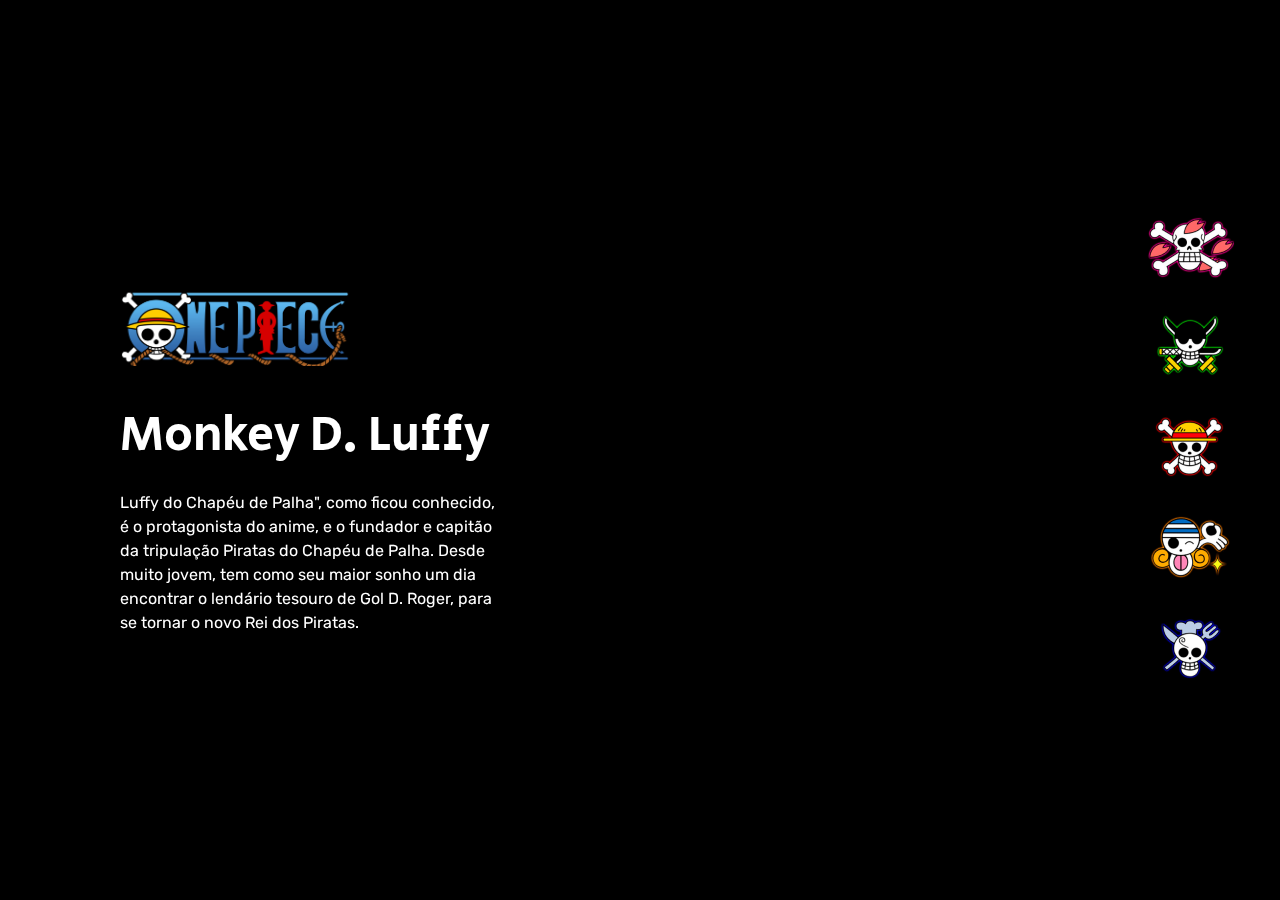
==== index.html @ abfa3071 "change index" ====
<!DOCTYPE html>
<html lang="pt-BR">

<head>
    <meta charset="UTF-8">
    <meta name="viewport" content="width=device-width, initial-scale=1.0">

    <link rel="preconnect" href="https://fonts.googleapis.com">
    <link rel="preconnect" href="https://fonts.gstatic.com" crossorigin>
    <link href="https://fonts.googleapis.com/css2?family=Rubik&family=Secular+One&display=swap" rel="stylesheet">
    
    <link rel="stylesheet" href="src/css/reset.css"/>
   
    <link rel="stylesheet" href="src/css/estilos.css"/>

    <link rel="stylesheet" href="src/css/responsivo.css"/>

    <title>One Piece</title>
</head>

<body>
    <main class="personagens">
        <div class="personagem">
            <img class="imagem" src="src/Imagens/personagem-tony-chopper.png" alt="Personagem Tony Chopper">
            <div class="conteudo"><i class="logo"></i>
                <h2 class="nome-personagem">Tony Chopper</h2>
                <p class="descricao" style="font-family: 'Rubik', sans-serif;"> Esta pequena rena ganhou a habilidade de mudar sua forma e de pensar como humanos após comer a fruta Hito Hito no Mi. Chopper é um valioso membro da tripulação dos Piratas do Chapéu de Palha, atuando como médico da tripulação. </p>
            </div>

        </div>


        <div class="personagem">
            <img class="imagem" src="src/Imagens/personagem-roronoa-zoro.png" alt="Personagem Roronoa Zoro">
            <div class="conteudo">
                <i class="logo"></i>
                <h2 class="nome-personagem">Roronoa Zoro</h2>
                <p class="descricao" style="font-family: 'Rubik', sans-serif;"> Primeiro pirata (segundo membro se contarmos com Luffy) a se juntar à tripulação de Piratas do Chapéu de Palha, Zoro aceitou o convite de Luffy após o capitão salvar sua vida. </p>
            </div>

        </div>


        <div class="personagem selecionado">
            <img class="imagem" src="src/imagens/personagem-monkey-d-luffy.png" alt="Personagem Mokey D. Luffy">
            <div class="conteudo">
                <i class="logo"></i>
                <h2 class="nome-personagem">Monkey D. Luffy</h2>
                <p class="descricao" style="font-family: 'Rubik', sans-serif;"> Luffy do Chapéu de Palha", como ficou conhecido, é o protagonista do anime, e o fundador e capitão da tripulação Piratas do Chapéu de Palha. Desde muito jovem, tem como seu maior sonho um dia encontrar o lendário tesouro de Gol D. Roger, para se tornar o novo Rei dos Piratas. </p>
            </div>
        </div>


        <div class="personagem">
            <img class="imagem" src="src/imagens/personagem-nami.png" alt="Personagem Nami">
            <div class="conteudo">
                <i class="logo"></i>
                <h2 class="nome-personagem">Nami</h2>
                <p class="descricao" style="font-family: 'Rubik', sans-serif;" > Uma órfã de guerra, ainda criança Nami foi adotada por Bell-mère, uma mulher da Marinha. Enquanto crescia ao lado de sua irmã adotiva Nojiko, Nami já demonstrava sua paixão por desenhar mapas, sonhando em um dia fazer o mapa de todo o mundo. </p>
            </div>
        </div>

        <div class="personagem">
            <img class="imagem" src="src/imagens/personagem-sanji.png" alt="Personagem Sanji">
            <div class="conteudo">
                <i class="logo"></i>
                <h2 class="nome-personagem">Sanji</h2>
                <p class="descricao" style="font-family: 'Rubik', sans-serif;" > Também conhecido como "Perna Negra" Sanji, este pirata foi o quinto a integrar a tripulação de Luffy. Suas ações como pirata lhe renderam a terceira maior recompensa entre os membros do Chapéu de Palha, além de atuar como cozinheiro oficial do grupo. </p>
            </div>
        </div>
    </main>
    <ul class="botoes">
        <li>
            <button class="botao">
                <img src="src/Imagens/tripulacao-chopper.png" alt="Tripulação Chopper">
            </button>
        </li>

        <li>
            <button class="botao">
                <img src="src/Imagens/tripulacao-zoro.png" alt="Tripulação Roronoa Zoro">
            </button>
        </li>

        <li>
            <button class="botao selecionado">
                <img src="src/Imagens/tripulacao-luffy.png" alt="Tripulação Monkey D. Luffy">
            </button>
        </li>

        <li>
            <button class="botao">
                <img src="src/Imagens/tripulacao-nami.png" alt="Tripulação Nami">
            </button>
        </li>

        <li>
            <button class="botao">
                <img src="src/Imagens/tripulacao-sanji.png" alt="Tripulação Sanji">
            </button>
        </li>
    </ul>
</body>

</html>
---- src/css/estilos.css ----
body {
        background-color: #000000; 
        overflow: hidden;
    }

    main::after {
        content: "";
        position: fixed;
        top: 0;
        left: 0;
        min-height: 100vh;
        width: 80vw;

        background:linear-gradient(-233deg, #000 40%, rgba(0, 0, 0, 0) 65%) no-repeat;
    }
    
    main .personagem {
        display: none;
        height: 100vh;
    }

    main .personagem.selecionado {
        display: block;
    }

    main .personagem .imagem {
        width: 100%;
        height: 100%;
        object-fit: cover;
    }

.conteudo {
    
    position: absolute;
    top: 0; 
    left: 120px;
    display: flex;
    flex-direction: column;
    justify-content: center;
    min-height: 100vh;
    max-width: 380px; 
    z-index: 1;
}

.conteudo .nome-personagem {
    
    color: #ffffff;
    font-size: 48px;
    font-family: Secular One;
    font-weight: 400;
    margin-bottom: 20px;
}

.conteudo .descricao {
    
    color: #ffffff;
    font-family: "Rubik";
    line-height: 24px;
}

.conteudo .logo {
    
    background-size: cover;
    background-image: url("../Imagens/one-piece-logo.png");
    height: 100px;
    width: 230px;
    margin-bottom: 35px; 
}
.botoes{
    position: fixed;
    top: 0;
    right: 0;
    display: flex;
    flex-direction: column;
    min-height: 100vh;
    width: 180px;
    justify-content: center;
    align-items: center;
    gap: 10px;
    background-color: rgba(0, 0, 0, 0.6);
}

.botoes .botao {
    border: none;
    background: none;
    cursor: pointer;
    border-radius: 50%;
}

.botoes .botao img {
    border-radius: 50%;
}

.botoes .botao .selecionado {
    transform: scale(1.2);
    box-shadow: 0 0 10px #d9d9d9d9;
}
---- src/css/responsivo.css ----
@media (max-width: 769px) {
   main::after {
    background: linear-gradient(-233deg, #000 20%, rgba(0, 0, 0, 0) 65%) no-repeat;
    width: 100vw;
    }
    
    main .personagem .imagem {
        height: 85%;
    }
    
    .conteudo {
        justify-content: flex-end;
        left: 0;
        top: -20%;
        max-width: 100vw;
        padding: 30px;
    }

    .conteudo .nome-personagem {
        font-size: 36px;
    }
    
    .conteudo .descricao {
        max-width: 500px;
    }

    .botoes {
        flex-direction: row;
        align-items: flex-end;
        width: 100%;
        padding: 30px;
    }

    .botoes .botao img {
        max-width: 60px;
    }
}

@media (max-width: 425px) {
    main .personagem imagem {
        height: auto;
    }

    .conteudo .logo {
        width: 170px;
        height: 75px;
    }
    
    .conteudo {
        top: -30%;
    }
    
    .conteudo .nome-personagem {
        font-size: 24px;
    }

    .botoes {
        padding: 20px;
        top: -20%;
    }

    .botoes .botao img {
        max-width: 50px;
    }
}
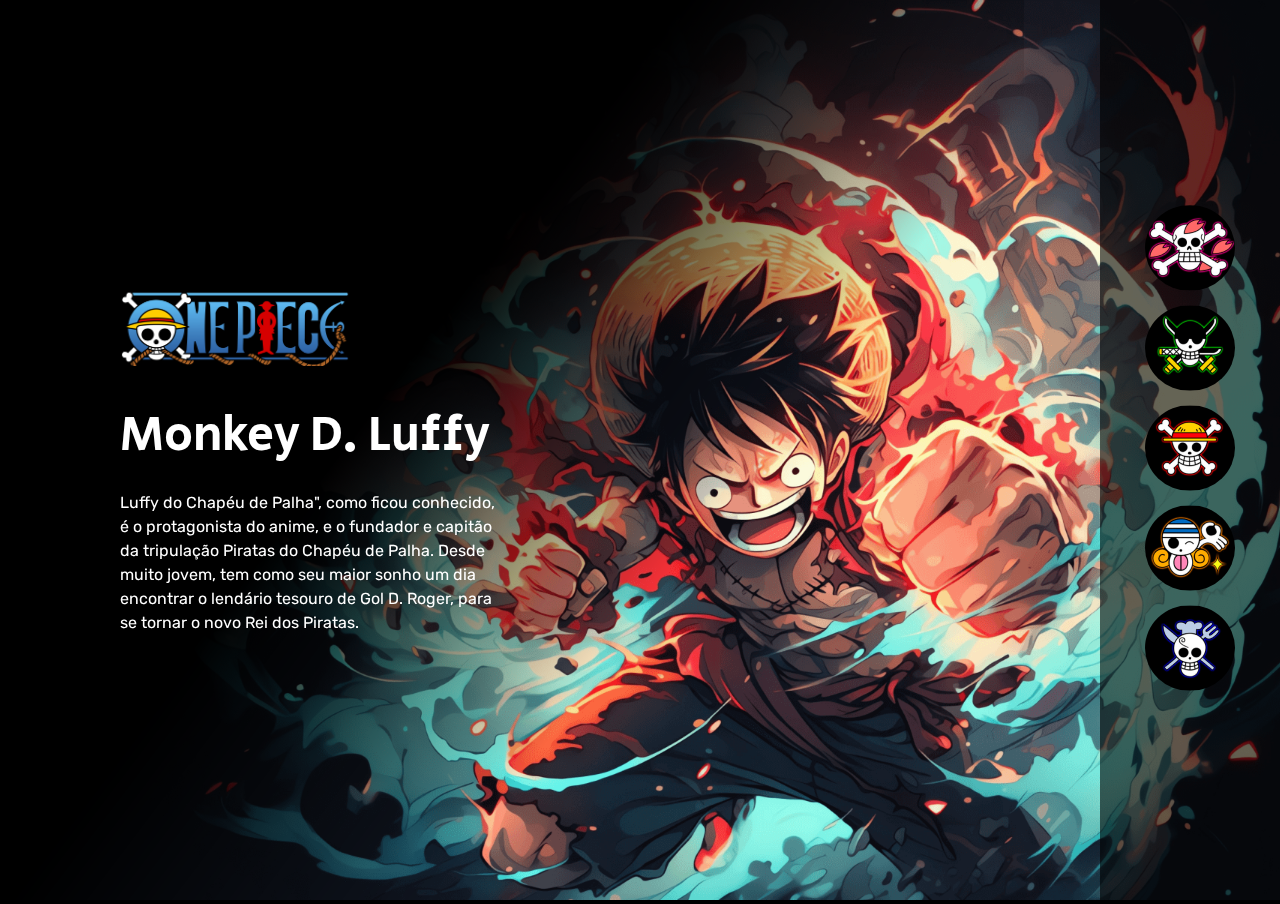
==== commit e873231d: "link Imagens" ====
--- a/index.html
+++ b/index.html
@@ -42,7 +42,7 @@
 
 
         <div class="personagem selecionado">
-            <img class="imagem" src="src/imagens/personagem-monkey-d-luffy.png" alt="Personagem Mokey D. Luffy">
+            <img class="imagem" src="src/Imagens/personagem-monkey-d-luffy.png" alt="Personagem Mokey D. Luffy">
             <div class="conteudo">
                 <i class="logo"></i>
                 <h2 class="nome-personagem">Monkey D. Luffy</h2>
@@ -52,7 +52,7 @@
 
 
         <div class="personagem">
-            <img class="imagem" src="src/imagens/personagem-nami.png" alt="Personagem Nami">
+            <img class="imagem" src="src/Imagens/personagem-nami.png" alt="Personagem Nami">
             <div class="conteudo">
                 <i class="logo"></i>
                 <h2 class="nome-personagem">Nami</h2>
@@ -61,7 +61,7 @@
         </div>
 
         <div class="personagem">
-            <img class="imagem" src="src/imagens/personagem-sanji.png" alt="Personagem Sanji">
+            <img class="imagem" src="src/Imagens/personagem-sanji.png" alt="Personagem Sanji">
             <div class="conteudo">
                 <i class="logo"></i>
                 <h2 class="nome-personagem">Sanji</h2>
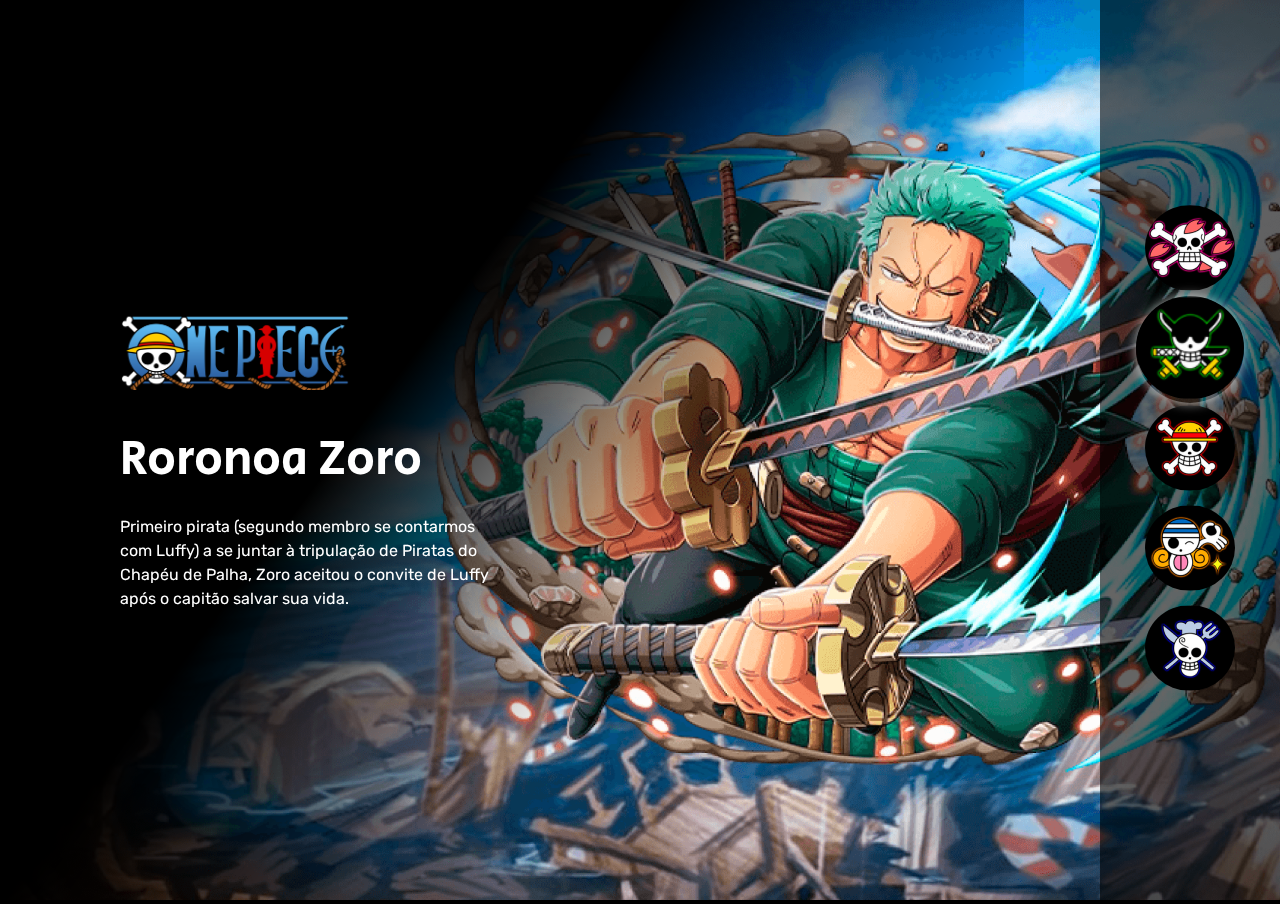
==== commit 49682aeb: "versão 1" ====
--- a/index.html
+++ b/index.html
@@ -5,9 +5,9 @@
     <meta charset="UTF-8">
     <meta name="viewport" content="width=device-width, initial-scale=1.0">
 
-    <link rel="preconnect" href="https://fonts.googleapis.com">
-    <link rel="preconnect" href="https://fonts.gstatic.com" crossorigin>
-    <link href="https://fonts.googleapis.com/css2?family=Rubik&family=Secular+One&display=swap" rel="stylesheet">
+    <link rel="preconnect" href="https://fonts.googleapis.com"/>
+    <link rel="preconnect" href="https://fonts.gstatic.com" crossorigin/>
+    <link href="https://fonts.googleapis.com/css2?family=Rubik&family=Secular+One&display=swap" rel="stylesheet"/>
     
     <link rel="stylesheet" href="src/css/reset.css"/>
    
@@ -30,7 +30,7 @@
         </div>
 
 
-        <div class="personagem">
+        <div class="personagem Selecionado">
             <img class="imagem" src="src/Imagens/personagem-roronoa-zoro.png" alt="Personagem Roronoa Zoro">
             <div class="conteudo">
                 <i class="logo"></i>
@@ -41,7 +41,7 @@
         </div>
 
 
-        <div class="personagem selecionado">
+        <div class="personagem">
             <img class="imagem" src="src/Imagens/personagem-monkey-d-luffy.png" alt="Personagem Mokey D. Luffy">
             <div class="conteudo">
                 <i class="logo"></i>
@@ -77,13 +77,13 @@
         </li>
 
         <li>
-            <button class="botao">
+            <button class="botao selecionado">
                 <img src="src/Imagens/tripulacao-zoro.png" alt="Tripulação Roronoa Zoro">
             </button>
         </li>
 
         <li>
-            <button class="botao selecionado">
+            <button class="botao">
                 <img src="src/Imagens/tripulacao-luffy.png" alt="Tripulação Monkey D. Luffy">
             </button>
         </li>
@@ -100,6 +100,9 @@
             </button>
         </li>
     </ul>
+
+<script src="src/js/index.js"> </script>
+
 </body>
 
 </html>--- a/src/css/estilos.css
+++ b/src/css/estilos.css
@@ -19,7 +19,7 @@
         height: 100vh;
     }
 
-    main .personagem.selecionado {
+    main .personagem.Selecionado {
         display: block;
     }
 
@@ -91,7 +91,7 @@
     border-radius: 50%;
 }
 
-.botoes .botao .selecionado {
+.botoes .botao.selecionado {
     transform: scale(1.2);
     box-shadow: 0 0 10px #d9d9d9d9;
 }